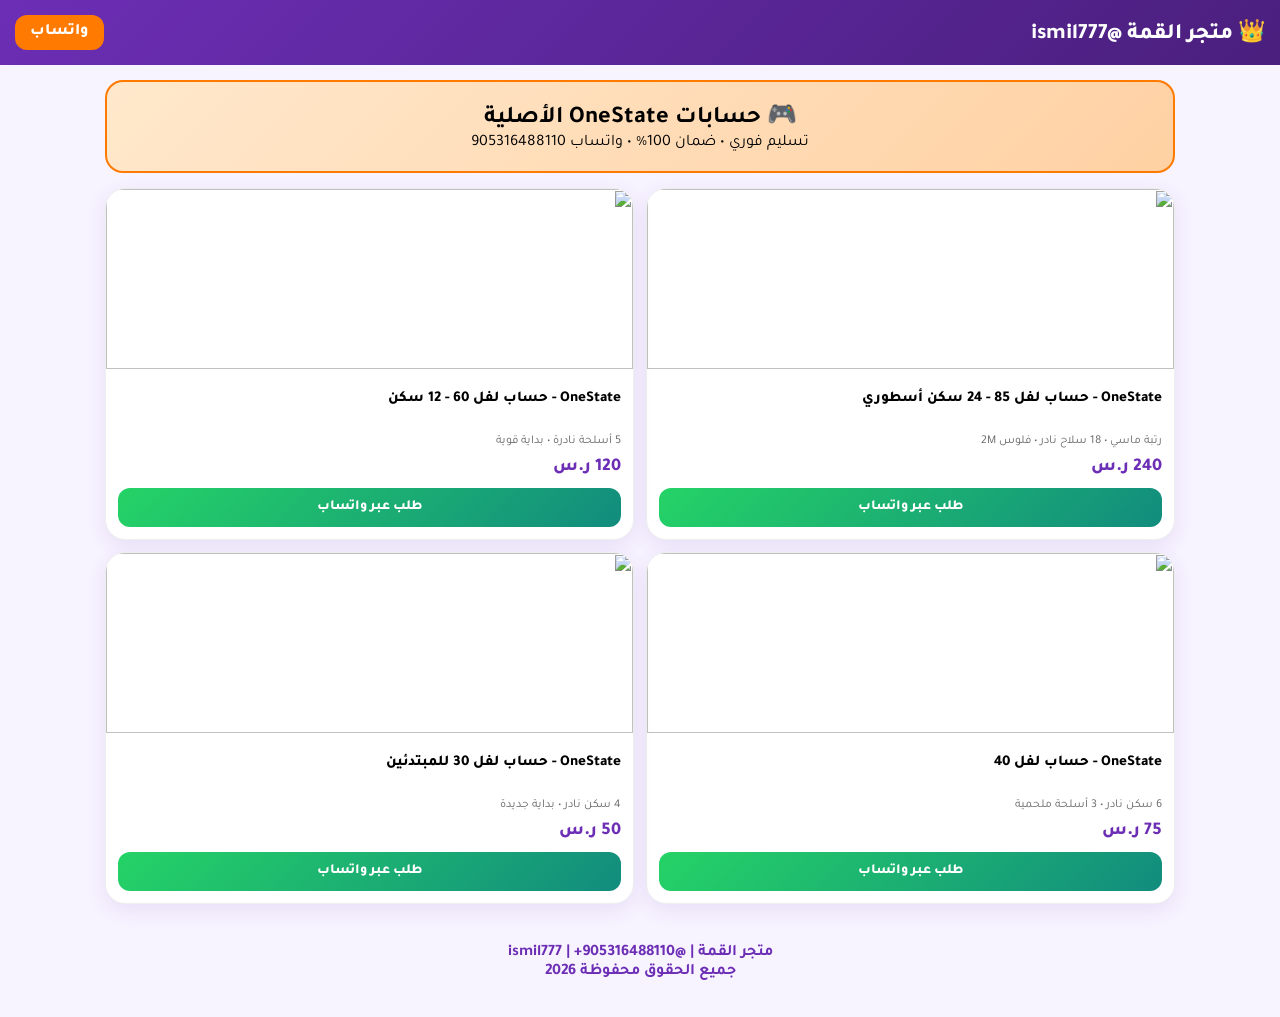
==== index.html @ 25f90ca7 "Create index.html" ====
<!DOCTYPE html>
<html lang="ar" dir="rtl">
<head>
<meta charset="UTF-8">
<meta name="viewport" content="width=device-width, initial-scale=1.0">
<title>متجر القمة - @ismil777</title>
<link href="https://fonts.googleapis.com/css2?family=Tajawal:wght@700;800&display=swap" rel="stylesheet">
<style>
*{margin:0;padding:0;box-sizing:border-box;font-family:'Tajawal',sans-serif}
body{background:#f7f3ff}
.header{background:linear-gradient(135deg,#6C2EB5,#4a1f7d);color:#fff;padding:15px;position:sticky;top:0;z-index:10;display:flex;justify-content:space-between;align-items:center}
.logo{font-size:22px;font-weight:800}
.btn-wa-head{background:#FF7A00;color:#fff;padding:8px 15px;border-radius:12px;text-decoration:none;font-weight:800}
.container{max-width:1100px;margin:auto;padding:15px}
.banner{background:linear-gradient(135deg,#FFE8CC,#FFD1A3);border-radius:18px;padding:18px;text-align:center;margin-bottom:15px;border:2px solid #FF7A00}
.products{display:grid;grid-template-columns:repeat(2,1fr);gap:12px}
@media(max-width:600px){.products{grid-template-columns:1fr}}
.card{background:#fff;border-radius:20px;overflow:hidden;box-shadow:0 6px 20px rgba(108,46,181,.1);border:1px solid #eee}
.card img{width:100%;height:180px;object-fit:cover}
.card-body{padding:12px}
.card-title{font-weight:800;font-size:15px;line-height:1.3;height:40px}
.card-desc{font-size:12px;color:#666;margin-top:5px}
.card-price{color:#6C2EB5;font-weight:800;font-size:18px;margin-top:8px}
.btn-order{width:100%;margin-top:10px;background:linear-gradient(135deg,#25D366,#128C7E);color:#fff;border:none;border-radius:12px;padding:11px;font-weight:800;font-size:14px;cursor:pointer}
.footer{text-align:center;padding:20px;color:#6C2EB5;font-weight:700;margin-top:20px}
</style>
</head>
<body>
<div class="header">
<div class="logo">👑 متجر القمة @ismil777</div>
<a class="btn-wa-head" href="https://wa.me/905316488110">واتساب</a>
</div>

<div class="container">
<div class="banner">
<h2>🎮 حسابات OneState الأصلية</h2>
<p>تسليم فوري • ضمان 100% • واتساب 905316488110</p>
</div>

<div class="products">

<div class="card">
<img src="https://images.unsplash.com/photo-1511512578047-dfb367046420?w=600">
<div class="card-body">
<div class="card-title">OneState - حساب لفل 85 - 24 سكن أسطوري</div>
<div class="card-desc">رتبة ماسي • 18 سلاح نادر • فلوس 2M</div>
<div class="card-price">240 ر.س</div>
<button class="btn-order" onclick="order('لفل 85 - 24 سكن أسطوري - 240 ر.س')">طلب عبر واتساب</button>
</div>
</div>

<div class="card">
<img src="https://images.unsplash.com/photo-1542751371-adc38448a05e?w=600">
<div class="card-body">
<div class="card-title">OneState - حساب لفل 60 - 12 سكن</div>
<div class="card-desc">5 أسلحة نادرة • بداية قوية</div>
<div class="card-price">120 ر.س</div>
<button class="btn-order" onclick="order('لفل 60 - 120 ر.س')">طلب عبر واتساب</button>
</div>
</div>

<div class="card">
<img src="https://images.unsplash.com/photo-1493711662062-fa541adb3fc8?w=600">
<div class="card-body">
<div class="card-title">OneState - حساب لفل 40</div>
<div class="card-desc">6 سكن نادر • 3 أسلحة ملحمية</div>
<div class="card-price">75 ر.س</div>
<button class="btn-order" onclick="order('لفل 40 - 75 ر.س')">طلب عبر واتساب</button>
</div>
</div>

<div class="card">
<img src="https://images.unsplash.com/photo-1538481199705-c710c4e965fc?w=600">
<div class="card-body">
<div class="card-title">OneState - حساب لفل 30 للمبتدئين</div>
<div class="card-desc">4 سكن نادر • بداية جديدة</div>
<div class="card-price">50 ر.س</div>
<button class="btn-order" onclick="order('لفل 30 - 50 ر.س')">طلب عبر واتساب</button>
</div>
</div>

</div>

<div class="footer">
متجر القمة | @ismil777 | +905316488110<br>
جميع الحقوق محفوظة 2026
</div>
</div>

<script>
function order(p){
var msg = "السلام عليكم - اريد طلب: " + p + " من متجر القمة";
window.open("https://wa.me/905316488110?text=" + encodeURIComponent(msg), "_blank");
}
</script>
</body>
</html>
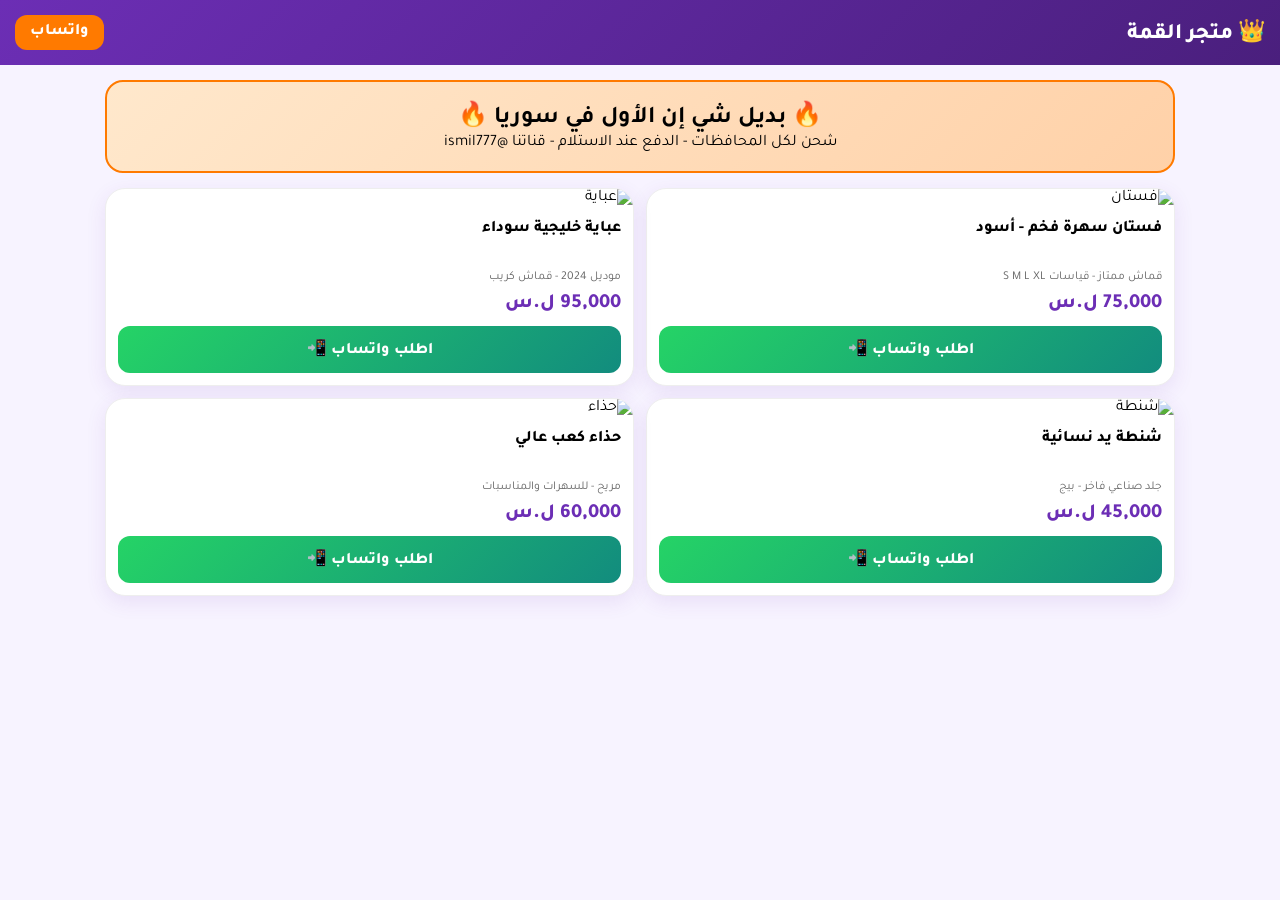
==== commit 0de8f5d1: "Update index.html" ====
--- a/index.html
+++ b/index.html
@@ -8,89 +8,80 @@
 <style>
 *{margin:0;padding:0;box-sizing:border-box;font-family:'Tajawal',sans-serif}
 body{background:#f7f3ff}
-.header{background:linear-gradient(135deg,#6C2EB5,#4a1f7d);color:#fff;padding:15px;position:sticky;top:0;z-index:10;display:flex;justify-content:space-between;align-items:center}
+header{background:linear-gradient(135deg,#6C2EB5,#4a1f7d);color:#fff;padding:15px;position:sticky;top:0;z-index:10;display:flex;justify-content:space-between;align-items:center}
 .logo{font-size:22px;font-weight:800}
 .btn-wa-head{background:#FF7A00;color:#fff;padding:8px 15px;border-radius:12px;text-decoration:none;font-weight:800}
 .container{max-width:1100px;margin:auto;padding:15px}
-.banner{background:linear-gradient(135deg,#FFE8CC,#FFD1A3);border-radius:18px;padding:18px;text-align:center;margin-bottom:15px;border:2px solid #FF7A00}
+.banner{background:linear-gradient(135deg,#FFE8CC,#FFD1A8);border-radius:18px;padding:18px;text-align:center;margin-bottom:15px;border:2px solid #FF7A00}
 .products{display:grid;grid-template-columns:repeat(2,1fr);gap:12px}
 @media(max-width:600px){.products{grid-template-columns:1fr}}
 .card{background:#fff;border-radius:20px;overflow:hidden;box-shadow:0 6px 20px rgba(108,46,181,.1);border:1px solid #eee}
-.card img{width:100%;height:180px;object-fit:cover}
+.card img{width:100%;height:280px;object-fit:cover}
 .card-body{padding:12px}
-.card-title{font-weight:800;font-size:15px;line-height:1.3;height:40px}
+.card-title{font-weight:800;font-size:16px;height:45px}
 .card-desc{font-size:12px;color:#666;margin-top:5px}
-.card-price{color:#6C2EB5;font-weight:800;font-size:18px;margin-top:8px}
-.btn-order{width:100%;margin-top:10px;background:linear-gradient(135deg,#25D366,#128C7E);color:#fff;border:none;border-radius:12px;padding:11px;font-weight:800;font-size:14px;cursor:pointer}
-.footer{text-align:center;padding:20px;color:#6C2EB5;font-weight:700;margin-top:20px}
+.card-price{color:#6C2EB5;font-weight:800;font-size:20px;margin-top:8px}
+.btn-order{width:100%;margin-top:10px;background:linear-gradient(135deg,#25D366,#128C7E);color:#fff;border:none;border-radius:12px;padding:12px;font-weight:800;font-size:16px;cursor:pointer}
 </style>
 </head>
 <body>
-<div class="header">
-<div class="logo">👑 متجر القمة @ismil777</div>
-<a class="btn-wa-head" href="https://wa.me/905316488110">واتساب</a>
-</div>
-
+<header>
+<div class="logo">👑 متجر القمة</div>
+<a class="btn-wa-head" href="https://wa.me/963900000000">واتساب</a>
+</header>
 <div class="container">
 <div class="banner">
-<h2>🎮 حسابات OneState الأصلية</h2>
-<p>تسليم فوري • ضمان 100% • واتساب 905316488110</p>
+<h2>🔥 بديل شي إن الأول في سوريا 🔥</h2>
+<p>شحن لكل المحافظات - الدفع عند الاستلام - قناتنا @ismil777</p>
 </div>
-
 <div class="products">
-
+<!-- المنتج 1 -->
 <div class="card">
-<img src="https://images.unsplash.com/photo-1511512578047-dfb367046420?w=600">
+<img src="https://images.unsplash.com/photo-1595777457583-95e059d581b8?w=500" alt="فستان">
 <div class="card-body">
-<div class="card-title">OneState - حساب لفل 85 - 24 سكن أسطوري</div>
-<div class="card-desc">رتبة ماسي • 18 سلاح نادر • فلوس 2M</div>
-<div class="card-price">240 ر.س</div>
-<button class="btn-order" onclick="order('لفل 85 - 24 سكن أسطوري - 240 ر.س')">طلب عبر واتساب</button>
+<div class="card-title">فستان سهرة فخم - أسود</div>
+<div class="card-desc">قماش ممتاز - قياسات S M L XL</div>
+<div class="card-price">75,000 ل.س</div>
+<button class="btn-order" onclick="order('فستان سهرة فخم - أسود')">اطلب واتساب 📲</button>
 </div>
 </div>
-
+<!-- المنتج 2 -->
 <div class="card">
-<img src="https://images.unsplash.com/photo-1542751371-adc38448a05e?w=600">
+<img src="https://images.unsplash.com/photo-1581044777550-4cfa60707c03?w=500" alt="عباية">
 <div class="card-body">
-<div class="card-title">OneState - حساب لفل 60 - 12 سكن</div>
-<div class="card-desc">5 أسلحة نادرة • بداية قوية</div>
-<div class="card-price">120 ر.س</div>
-<button class="btn-order" onclick="order('لفل 60 - 120 ر.س')">طلب عبر واتساب</button>
+<div class="card-title">عباية خليجية سوداء</div>
+<div class="card-desc">موديل 2024 - قماش كريب</div>
+<div class="card-price">95,000 ل.س</div>
+<button class="btn-order" onclick="order('عباية خليجية سوداء')">اطلب واتساب 📲</button>
 </div>
 </div>
-
+<!-- المنتج 3 -->
 <div class="card">
-<img src="https://images.unsplash.com/photo-1493711662062-fa541adb3fc8?w=600">
+<img src="https://images.unsplash.com/photo-1543163521-1bf539c55dd2?w=500" alt="شنطة">
 <div class="card-body">
-<div class="card-title">OneState - حساب لفل 40</div>
-<div class="card-desc">6 سكن نادر • 3 أسلحة ملحمية</div>
-<div class="card-price">75 ر.س</div>
-<button class="btn-order" onclick="order('لفل 40 - 75 ر.س')">طلب عبر واتساب</button>
+<div class="card-title">شنطة يد نسائية</div>
+<div class="card-desc">جلد صناعي فاخر - بيج</div>
+<div class="card-price">45,000 ل.س</div>
+<button class="btn-order" onclick="order('شنطة يد نسائية')">اطلب واتساب 📲</button>
 </div>
 </div>
-
+<!-- المنتج 4 -->
 <div class="card">
-<img src="https://images.unsplash.com/photo-1538481199705-c710c4e965fc?w=600">
+<img src="https://images.unsplash.com/photo-1542291026-7eec264c27ff?w=500" alt="حذاء">
 <div class="card-body">
-<div class="card-title">OneState - حساب لفل 30 للمبتدئين</div>
-<div class="card-desc">4 سكن نادر • بداية جديدة</div>
-<div class="card-price">50 ر.س</div>
-<button class="btn-order" onclick="order('لفل 30 - 50 ر.س')">طلب عبر واتساب</button>
+<div class="card-title">حذاء كعب عالي</div>
+<div class="card-desc">مريح - للسهرات والمناسبات</div>
+<div class="card-price">60,000 ل.س</div>
+<button class="btn-order" onclick="order('حذاء كعب عالي')">اطلب واتساب 📲</button>
 </div>
 </div>
-
-</div>
-
-<div class="footer">
-متجر القمة | @ismil777 | +905316488110<br>
-جميع الحقوق محفوظة 2026
 </div>
 </div>
-
 <script>
-function order(p){
-var msg = "السلام عليكم - اريد طلب: " + p + " من متجر القمة";
-window.open("https://wa.me/905316488110?text=" + encodeURIComponent(msg), "_blank");
+function order(name){
+ let phone="963900000000"; // غير رقمك هون
+ let msg=`مرحبا متجر القمة 👑 بدي اطلب: ${name} - من موقعكم https://suluknet2000-bot.github.io/alqima-stor/`;
+ window.open(`https://wa.me/${phone}?text=${encodeURIComponent(msg)}`,"_blank");
 }
 </script>
 </body>
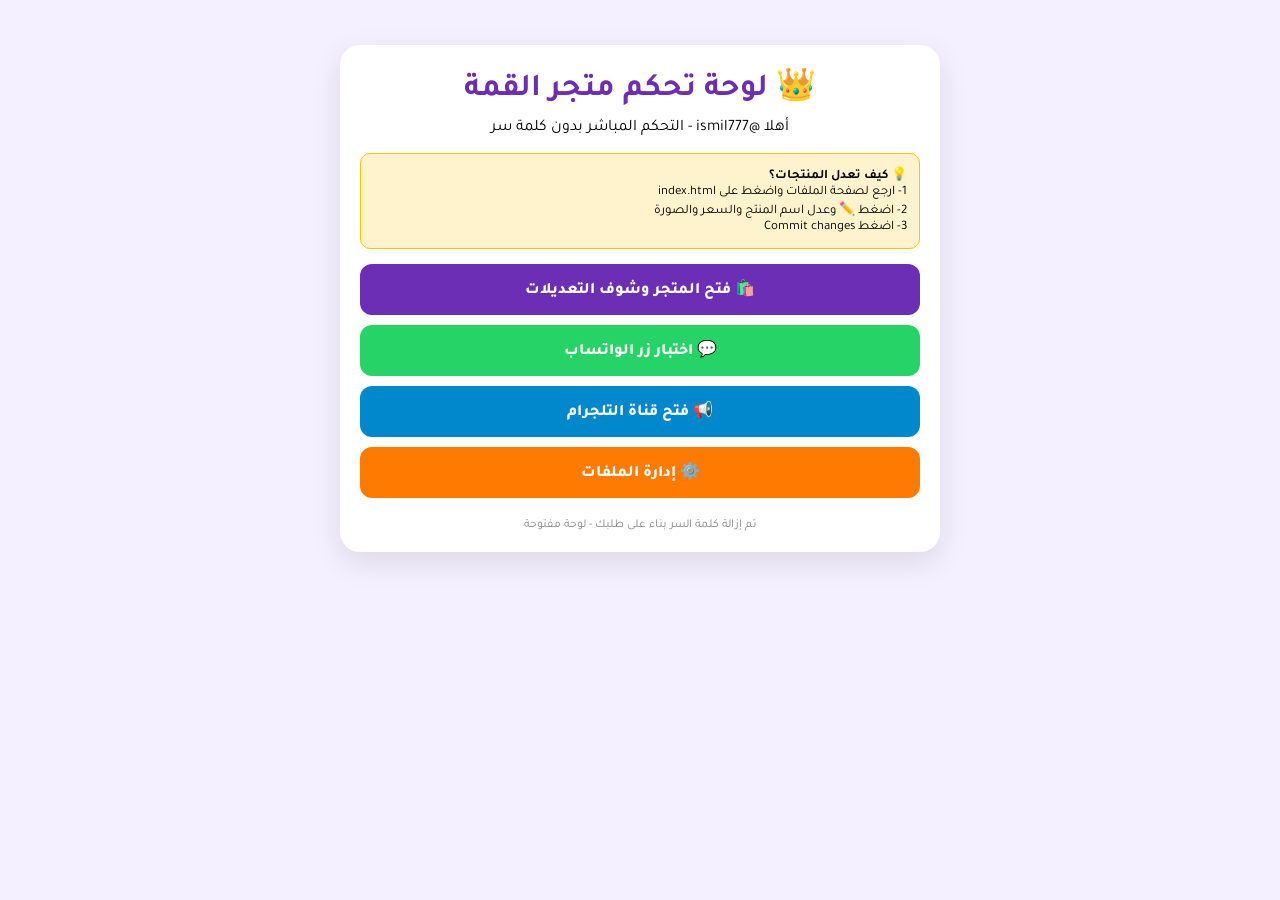
==== commit 09b11a0b: "Update index.html" ====
--- a/index.html
+++ b/index.html
@@ -3,86 +3,39 @@
 <head>
 <meta charset="UTF-8">
 <meta name="viewport" content="width=device-width, initial-scale=1.0">
-<title>متجر القمة - @ismil777</title>
+<title>لوحة تحكم القمة</title>
 <link href="https://fonts.googleapis.com/css2?family=Tajawal:wght@700;800&display=swap" rel="stylesheet">
 <style>
 *{margin:0;padding:0;box-sizing:border-box;font-family:'Tajawal',sans-serif}
-body{background:#f7f3ff}
-header{background:linear-gradient(135deg,#6C2EB5,#4a1f7d);color:#fff;padding:15px;position:sticky;top:0;z-index:10;display:flex;justify-content:space-between;align-items:center}
-.logo{font-size:22px;font-weight:800}
-.btn-wa-head{background:#FF7A00;color:#fff;padding:8px 15px;border-radius:12px;text-decoration:none;font-weight:800}
-.container{max-width:1100px;margin:auto;padding:15px}
-.banner{background:linear-gradient(135deg,#FFE8CC,#FFD1A8);border-radius:18px;padding:18px;text-align:center;margin-bottom:15px;border:2px solid #FF7A00}
-.products{display:grid;grid-template-columns:repeat(2,1fr);gap:12px}
-@media(max-width:600px){.products{grid-template-columns:1fr}}
-.card{background:#fff;border-radius:20px;overflow:hidden;box-shadow:0 6px 20px rgba(108,46,181,.1);border:1px solid #eee}
-.card img{width:100%;height:280px;object-fit:cover}
-.card-body{padding:12px}
-.card-title{font-weight:800;font-size:16px;height:45px}
-.card-desc{font-size:12px;color:#666;margin-top:5px}
-.card-price{color:#6C2EB5;font-weight:800;font-size:20px;margin-top:8px}
-.btn-order{width:100%;margin-top:10px;background:linear-gradient(135deg,#25D366,#128C7E);color:#fff;border:none;border-radius:12px;padding:12px;font-weight:800;font-size:16px;cursor:pointer}
+body{background:#f5f0ff;padding:15px}
+.box{max-width:600px;margin:30px auto;background:#fff;padding:20px;border-radius:20px;box-shadow:0 10px 30px rgba(0,0,0,.1)}
+h1{text-align:center;color:#6C2EB5}
+.btn{width:100%;padding:14px;margin:10px 0;border:none;border-radius:12px;font-weight:800;font-size:16px;cursor:pointer;text-decoration:none;display:block;text-align:center}
+.purple{background:#6C2EB5;color:#fff}
+.green{background:#25D366;color:#fff}
+.blue{background:#0088cc;color:#fff}
+.orange{background:#FF7A00;color:#fff}
+.note{background:#fff3cd;padding:12px;border-radius:10px;margin:15px 0;font-size:13px;border:1px solid #ffc107}
 </style>
 </head>
 <body>
-<header>
-<div class="logo">👑 متجر القمة</div>
-<a class="btn-wa-head" href="https://wa.me/963900000000">واتساب</a>
-</header>
-<div class="container">
-<div class="banner">
-<h2>🔥 بديل شي إن الأول في سوريا 🔥</h2>
-<p>شحن لكل المحافظات - الدفع عند الاستلام - قناتنا @ismil777</p>
+<div class="box">
+<h1>👑 لوحة تحكم متجر القمة</h1>
+<p style="text-align:center;margin:10px 0">أهلا @ismil777 - التحكم المباشر بدون كلمة سر</p>
+
+<div class="note">
+💡 <b>كيف تعدل المنتجات؟</b><br>
+1- ارجع لصفحة الملفات واضغط على index.html<br>
+2- اضغط ✏️ وعدل اسم المنتج والسعر والصورة<br>
+3- اضغط Commit changes
 </div>
-<div class="products">
-<!-- المنتج 1 -->
-<div class="card">
-<img src="https://images.unsplash.com/photo-1595777457583-95e059d581b8?w=500" alt="فستان">
-<div class="card-body">
-<div class="card-title">فستان سهرة فخم - أسود</div>
-<div class="card-desc">قماش ممتاز - قياسات S M L XL</div>
-<div class="card-price">75,000 ل.س</div>
-<button class="btn-order" onclick="order('فستان سهرة فخم - أسود')">اطلب واتساب 📲</button>
+
+<a href="index.html" class="btn purple">🛍️ فتح المتجر وشوف التعديلات</a>
+<a href="https://wa.me/963900000000" class="btn green">💬 اختبار زر الواتساب</a>
+<a href="https://t.me/ismil777" class="btn blue">📢 فتح قناة التلجرام</a>
+<a href="https://github.com/suluknet2000-bot/alqima-stor" class="btn orange">⚙️ إدارة الملفات</a>
+
+<p style="text-align:center;font-size:12px;color:#888;margin-top:20px">تم إزالة كلمة السر بناء على طلبك - لوحة مفتوحة</p>
 </div>
-</div>
-<!-- المنتج 2 -->
-<div class="card">
-<img src="https://images.unsplash.com/photo-1581044777550-4cfa60707c03?w=500" alt="عباية">
-<div class="card-body">
-<div class="card-title">عباية خليجية سوداء</div>
-<div class="card-desc">موديل 2024 - قماش كريب</div>
-<div class="card-price">95,000 ل.س</div>
-<button class="btn-order" onclick="order('عباية خليجية سوداء')">اطلب واتساب 📲</button>
-</div>
-</div>
-<!-- المنتج 3 -->
-<div class="card">
-<img src="https://images.unsplash.com/photo-1543163521-1bf539c55dd2?w=500" alt="شنطة">
-<div class="card-body">
-<div class="card-title">شنطة يد نسائية</div>
-<div class="card-desc">جلد صناعي فاخر - بيج</div>
-<div class="card-price">45,000 ل.س</div>
-<button class="btn-order" onclick="order('شنطة يد نسائية')">اطلب واتساب 📲</button>
-</div>
-</div>
-<!-- المنتج 4 -->
-<div class="card">
-<img src="https://images.unsplash.com/photo-1542291026-7eec264c27ff?w=500" alt="حذاء">
-<div class="card-body">
-<div class="card-title">حذاء كعب عالي</div>
-<div class="card-desc">مريح - للسهرات والمناسبات</div>
-<div class="card-price">60,000 ل.س</div>
-<button class="btn-order" onclick="order('حذاء كعب عالي')">اطلب واتساب 📲</button>
-</div>
-</div>
-</div>
-</div>
-<script>
-function order(name){
- let phone="963900000000"; // غير رقمك هون
- let msg=`مرحبا متجر القمة 👑 بدي اطلب: ${name} - من موقعكم https://suluknet2000-bot.github.io/alqima-stor/`;
- window.open(`https://wa.me/${phone}?text=${encodeURIComponent(msg)}`,"_blank");
-}
-</script>
 </body>
 </html>
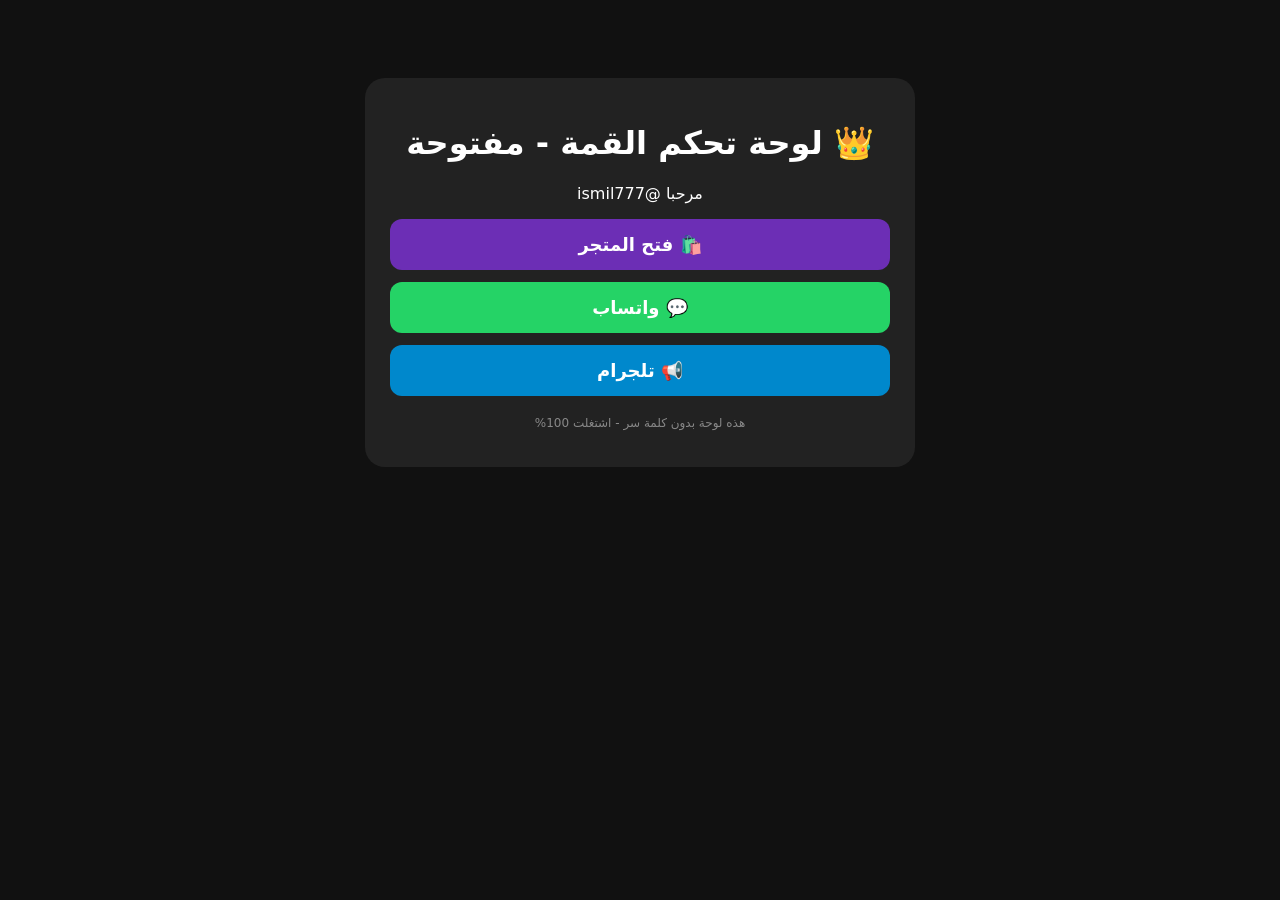
==== commit aa538aaf: "Update index.html" ====
--- a/index.html
+++ b/index.html
@@ -1,41 +1,13 @@
 <!DOCTYPE html>
 <html lang="ar" dir="rtl">
-<head>
-<meta charset="UTF-8">
-<meta name="viewport" content="width=device-width, initial-scale=1.0">
-<title>لوحة تحكم القمة</title>
-<link href="https://fonts.googleapis.com/css2?family=Tajawal:wght@700;800&display=swap" rel="stylesheet">
-<style>
-*{margin:0;padding:0;box-sizing:border-box;font-family:'Tajawal',sans-serif}
-body{background:#f5f0ff;padding:15px}
-.box{max-width:600px;margin:30px auto;background:#fff;padding:20px;border-radius:20px;box-shadow:0 10px 30px rgba(0,0,0,.1)}
-h1{text-align:center;color:#6C2EB5}
-.btn{width:100%;padding:14px;margin:10px 0;border:none;border-radius:12px;font-weight:800;font-size:16px;cursor:pointer;text-decoration:none;display:block;text-align:center}
-.purple{background:#6C2EB5;color:#fff}
-.green{background:#25D366;color:#fff}
-.blue{background:#0088cc;color:#fff}
-.orange{background:#FF7A00;color:#fff}
-.note{background:#fff3cd;padding:12px;border-radius:10px;margin:15px 0;font-size:13px;border:1px solid #ffc107}
-</style>
+<head><meta charset="UTF-8"><meta name="viewport" content="width=device-width, initial-scale=1.0"><title>تحكم القمة</title>
+<style>body{font-family:system-ui;background:#111;color:#fff;padding:20px;text-align:center}.box{max-width:500px;margin:50px auto;background:#222;padding:25px;border-radius:20px}.b{display:block;padding:15px;margin:12px 0;border-radius:12px;color:#fff;text-decoration:none;font-weight:bold;font-size:18px}.p{background:#6C2EB5}.g{background:#25D366}.bl{background:#0088cc}</style>
 </head>
-<body>
-<div class="box">
-<h1>👑 لوحة تحكم متجر القمة</h1>
-<p style="text-align:center;margin:10px 0">أهلا @ismil777 - التحكم المباشر بدون كلمة سر</p>
-
-<div class="note">
-💡 <b>كيف تعدل المنتجات؟</b><br>
-1- ارجع لصفحة الملفات واضغط على index.html<br>
-2- اضغط ✏️ وعدل اسم المنتج والسعر والصورة<br>
-3- اضغط Commit changes
-</div>
-
-<a href="index.html" class="btn purple">🛍️ فتح المتجر وشوف التعديلات</a>
-<a href="https://wa.me/963900000000" class="btn green">💬 اختبار زر الواتساب</a>
-<a href="https://t.me/ismil777" class="btn blue">📢 فتح قناة التلجرام</a>
-<a href="https://github.com/suluknet2000-bot/alqima-stor" class="btn orange">⚙️ إدارة الملفات</a>
-
-<p style="text-align:center;font-size:12px;color:#888;margin-top:20px">تم إزالة كلمة السر بناء على طلبك - لوحة مفتوحة</p>
-</div>
-</body>
-</html>
+<body><div class="box">
+<h1>👑 لوحة تحكم القمة - مفتوحة</h1>
+<p>مرحبا @ismil777</p>
+<a class="b p" href="index.html">🛍️ فتح المتجر</a>
+<a class="b g" href="https://wa.me/963900000000">💬 واتساب</a>
+<a class="b bl" href="https://t.me/ismil777">📢 تلجرام</a>
+<p style="margin-top:20px;font-size:12px;color:#888">هذه لوحة بدون كلمة سر - اشتغلت 100%</p>
+</div></body></html>
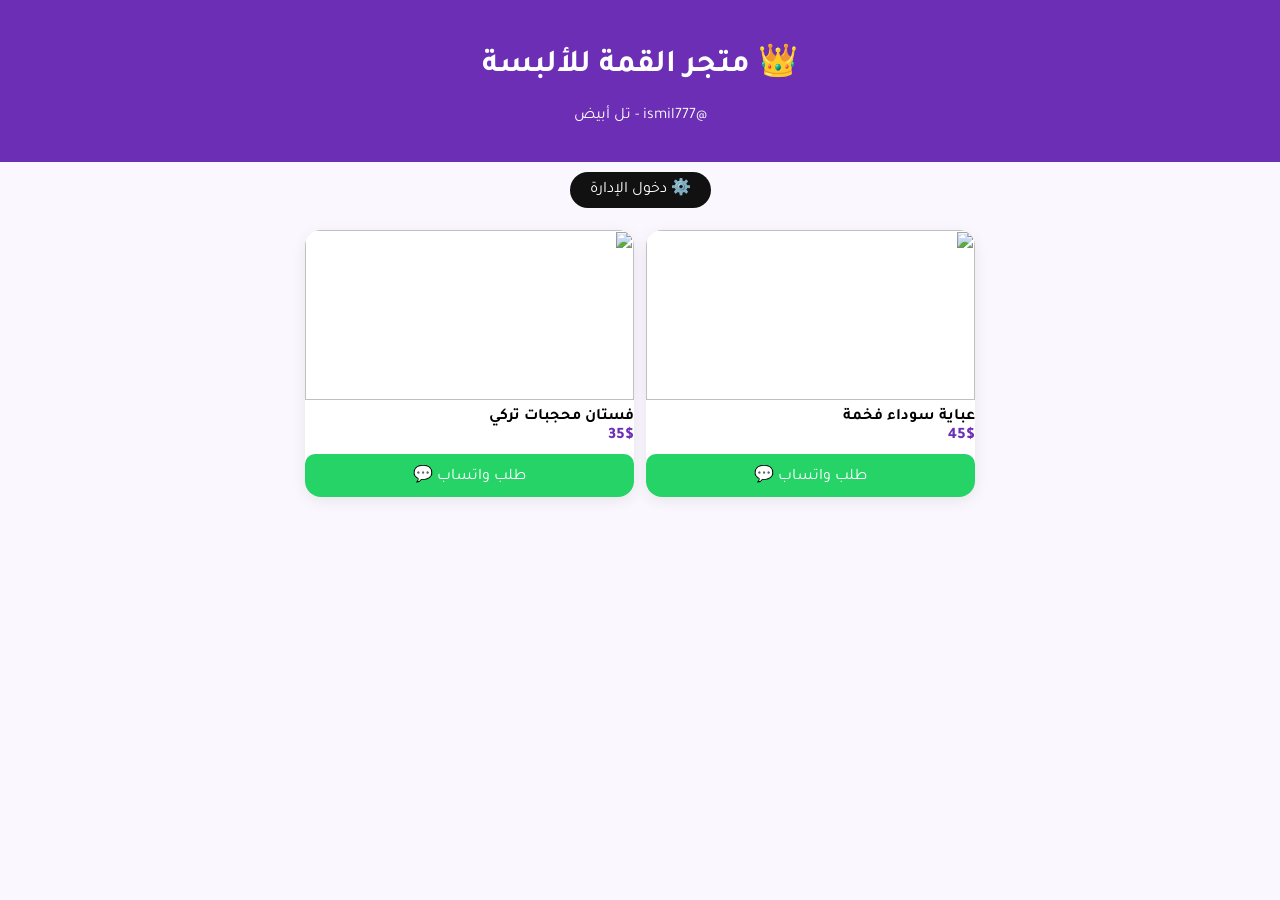
==== commit ec07730d: "Update index.html" ====
--- a/index.html
+++ b/index.html
@@ -1,13 +1,42 @@
 <!DOCTYPE html>
 <html lang="ar" dir="rtl">
-<head><meta charset="UTF-8"><meta name="viewport" content="width=device-width, initial-scale=1.0"><title>تحكم القمة</title>
-<style>body{font-family:system-ui;background:#111;color:#fff;padding:20px;text-align:center}.box{max-width:500px;margin:50px auto;background:#222;padding:25px;border-radius:20px}.b{display:block;padding:15px;margin:12px 0;border-radius:12px;color:#fff;text-decoration:none;font-weight:bold;font-size:18px}.p{background:#6C2EB5}.g{background:#25D366}.bl{background:#0088cc}</style>
+<head>
+<meta charset="UTF-8"><meta name="viewport" content="width=device-width, initial-scale=1.0">
+<title>متجر القمة 👑</title>
+<link href="https://fonts.googleapis.com/css2?family=Tajawal:wght@800&display=swap" rel="stylesheet">
+<style>*{font-family:'Tajawal',sans-serif;box-sizing:border-box}body{margin:0;background:#faf7ff}
+header{background:#6C2EB5;color:#fff;padding:20px;text-align:center}
+.grid{display:grid;grid-template-columns:1fr 1fr;gap:12px;padding:15px;max-width:700px;margin:auto}
+.card{background:#fff;border-radius:16px;overflow:hidden;box-shadow:0 4px 15px rgba(0,0,0,.08)}
+.card img{width:100%;height:170px;object-fit:cover}
+.card.info{padding:10px}.price{color:#6C2EB5;font-weight:800}
+.btn{display:block;background:#25D366;color:#fff;text-align:center;padding:10px;border-radius:10px;text-decoration:none;margin-top:8px}
+.top{padding:15px;text-align:center}
+.top a{background:#111;color:#fff;padding:10px 20px;border-radius:20px;text-decoration:none}
+</style>
 </head>
-<body><div class="box">
-<h1>👑 لوحة تحكم القمة - مفتوحة</h1>
-<p>مرحبا @ismil777</p>
-<a class="b p" href="index.html">🛍️ فتح المتجر</a>
-<a class="b g" href="https://wa.me/963900000000">💬 واتساب</a>
-<a class="b bl" href="https://t.me/ismil777">📢 تلجرام</a>
-<p style="margin-top:20px;font-size:12px;color:#888">هذه لوحة بدون كلمة سر - اشتغلت 100%</p>
-</div></body></html>
+<body>
+<header><h1>👑 متجر القمة للألبسة</h1><p>@ismil777 - تل أبيض</p></header>
+<div class="top"><a href="dashboard.html">⚙️ دخول الإدارة</a></div>
+<div class="grid" id="grid"></div>
+
+<script>
+let defaultProds=[
+{name:"عباية سوداء فخمة",price:"45$",img:"https://images.unsplash.com/photo-1594633312681-425c7b97ccd1?w=400"},
+{name:"فستان محجبات تركي",price:"35$",img:"https://images.unsplash.com/photo-1612336307429-8a898d10e223?w=400"}
+];
+let prods=JSON.parse(localStorage.getItem('alqima_products')||'null') || defaultProds;
+if(prods.length==0) prods=defaultProds;
+let grid=document.getElementById('grid');
+function renderStore(){
+ grid.innerHTML='';
+ prods.forEach(p=>{
+  grid.innerHTML+=`<div class="card"><img src="${p.img}"><div class="info"><b>${p.name}</b><div class="price">${p.price}</div><a class="btn" href="https://wa.me/963900000000?text=بدي ${encodeURIComponent(p.name)}" target="_blank">طلب واتساب 💬</a></div></div>`;
+ });
+}
+renderStore();
+// تحديث تلقائي اذا تغير من لوحة التحكم
+window.addEventListener('storage',()=>{prods=JSON.parse(localStorage.getItem('alqima_products')); renderStore();});
+</script>
+</body>
+</html>
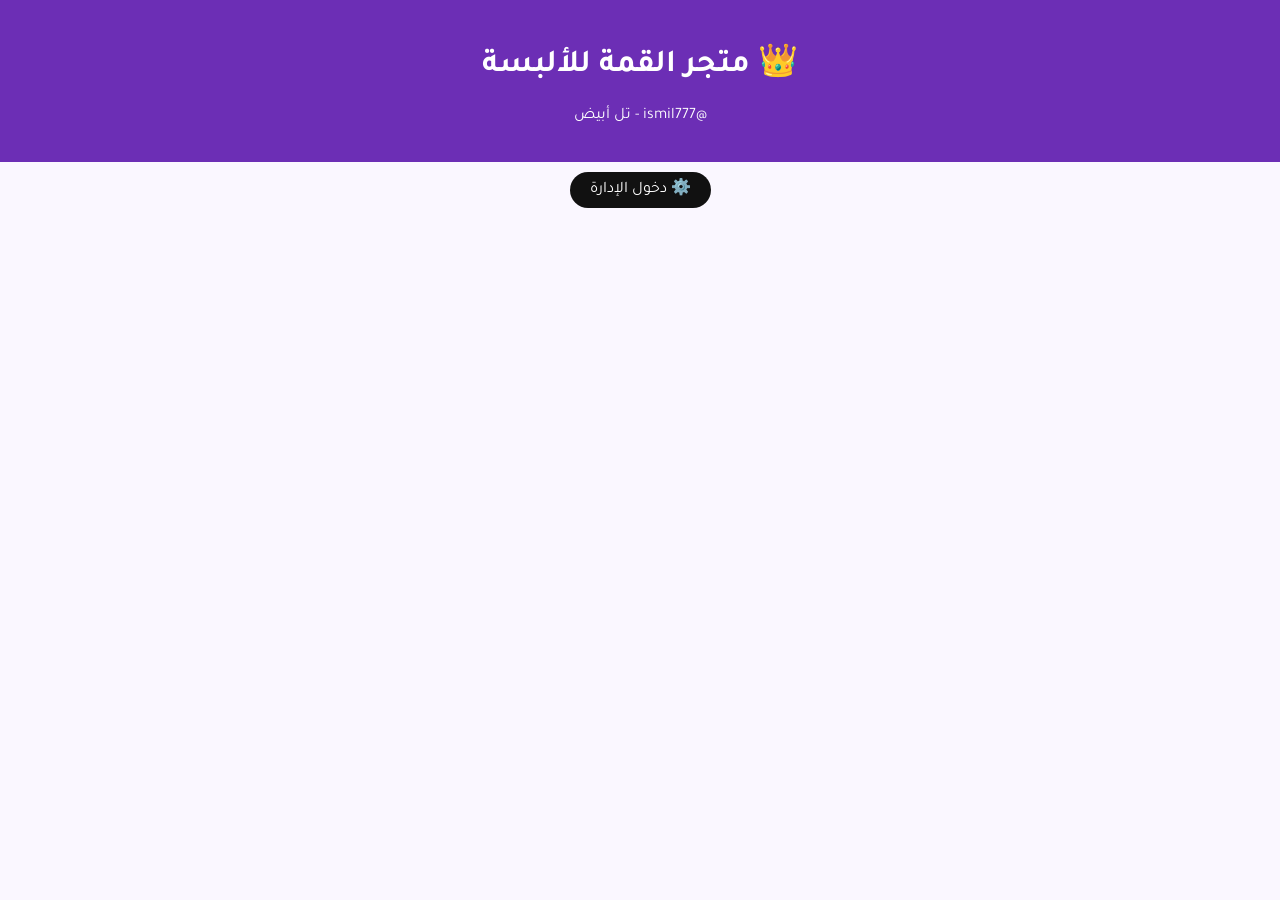
==== commit 75f75a26: "Update index.html" ====
--- a/index.html
+++ b/index.html
@@ -24,7 +24,7 @@
 let defaultProds=[
 {name:"عباية سوداء فخمة",price:"45$",img:"https://images.unsplash.com/photo-1594633312681-425c7b97ccd1?w=400"},
 {name:"فستان محجبات تركي",price:"35$",img:"https://images.unsplash.com/photo-1612336307429-8a898d10e223?w=400"}
-];
+];href="https://wa.me/905316488110?text=بدي
 let prods=JSON.parse(localStorage.getItem('alqima_products')||'null') || defaultProds;
 if(prods.length==0) prods=defaultProds;
 let grid=document.getElementById('grid');
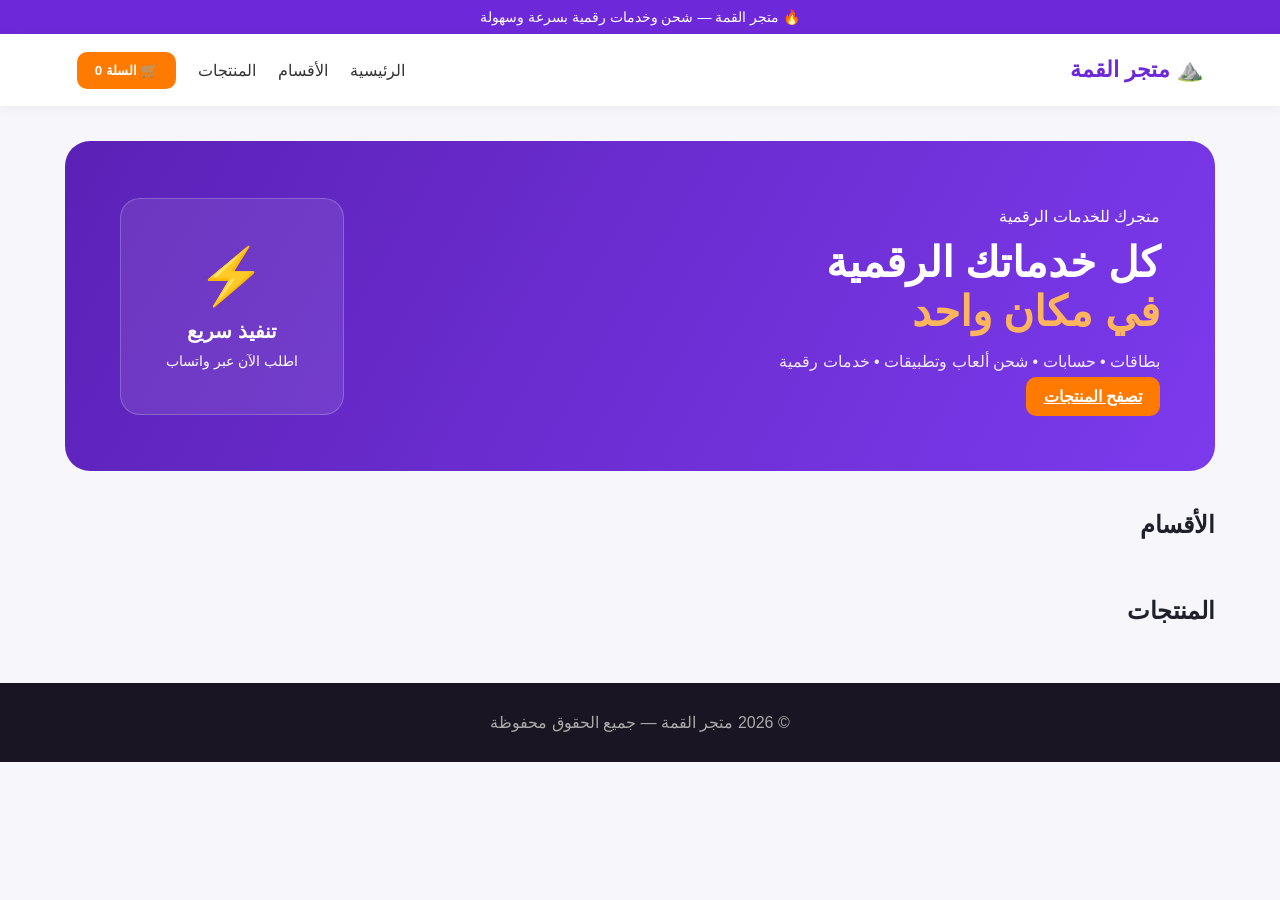
==== commit c1fab080: "Add files via upload" ====
--- a/index.html
+++ b/index.html
@@ -1,42 +1,9 @@
-<!DOCTYPE html>
-<html lang="ar" dir="rtl">
-<head>
-<meta charset="UTF-8"><meta name="viewport" content="width=device-width, initial-scale=1.0">
-<title>متجر القمة 👑</title>
-<link href="https://fonts.googleapis.com/css2?family=Tajawal:wght@800&display=swap" rel="stylesheet">
-<style>*{font-family:'Tajawal',sans-serif;box-sizing:border-box}body{margin:0;background:#faf7ff}
-header{background:#6C2EB5;color:#fff;padding:20px;text-align:center}
-.grid{display:grid;grid-template-columns:1fr 1fr;gap:12px;padding:15px;max-width:700px;margin:auto}
-.card{background:#fff;border-radius:16px;overflow:hidden;box-shadow:0 4px 15px rgba(0,0,0,.08)}
-.card img{width:100%;height:170px;object-fit:cover}
-.card.info{padding:10px}.price{color:#6C2EB5;font-weight:800}
-.btn{display:block;background:#25D366;color:#fff;text-align:center;padding:10px;border-radius:10px;text-decoration:none;margin-top:8px}
-.top{padding:15px;text-align:center}
-.top a{background:#111;color:#fff;padding:10px 20px;border-radius:20px;text-decoration:none}
-</style>
-</head>
-<body>
-<header><h1>👑 متجر القمة للألبسة</h1><p>@ismil777 - تل أبيض</p></header>
-<div class="top"><a href="dashboard.html">⚙️ دخول الإدارة</a></div>
-<div class="grid" id="grid"></div>
-
-<script>
-let defaultProds=[
-{name:"عباية سوداء فخمة",price:"45$",img:"https://images.unsplash.com/photo-1594633312681-425c7b97ccd1?w=400"},
-{name:"فستان محجبات تركي",price:"35$",img:"https://images.unsplash.com/photo-1612336307429-8a898d10e223?w=400"}
-];href="https://wa.me/905316488110?text=بدي
-let prods=JSON.parse(localStorage.getItem('alqima_products')||'null') || defaultProds;
-if(prods.length==0) prods=defaultProds;
-let grid=document.getElementById('grid');
-function renderStore(){
- grid.innerHTML='';
- prods.forEach(p=>{
-  grid.innerHTML+=`<div class="card"><img src="${p.img}"><div class="info"><b>${p.name}</b><div class="price">${p.price}</div><a class="btn" href="https://wa.me/963900000000?text=بدي ${encodeURIComponent(p.name)}" target="_blank">طلب واتساب 💬</a></div></div>`;
- });
-}
-renderStore();
-// تحديث تلقائي اذا تغير من لوحة التحكم
-window.addEventListener('storage',()=>{prods=JSON.parse(localStorage.getItem('alqima_products')); renderStore();});
-</script>
-</body>
-</html>
+<!doctype html><html lang="ar" dir="rtl"><head><meta charset="utf-8"><meta name="viewport" content="width=device-width,initial-scale=1"><title>متجر القمة</title><link rel="stylesheet" href="style.css"></head><body>
+<div class="news">🔥 متجر القمة — شحن وخدمات رقمية بسرعة وسهولة</div>
+<header><div class="brand">⛰️ <b>متجر القمة</b></div><nav><a href="#home">الرئيسية</a><a href="#categories">الأقسام</a><a href="#products">المنتجات</a><button onclick="openCart()">🛒 السلة <span id="count">0</span></button></nav></header>
+<main id="home"><section class="hero"><div><span>متجرك للخدمات الرقمية</span><h1>كل خدماتك الرقمية<br><strong>في مكان واحد</strong></h1><p>بطاقات • حسابات • شحن ألعاب وتطبيقات • خدمات رقمية</p><a class="btn" href="#products">تصفح المنتجات</a></div><div class="heroCard">⚡<b>تنفيذ سريع</b><small>اطلب الآن عبر واتساب</small></div></section>
+<h2 id="categories">الأقسام</h2><section class="cats" id="catList"></section>
+<h2 id="products">المنتجات</h2><div class="grid" id="productList"></div></main>
+<footer>© 2026 متجر القمة — جميع الحقوق محفوظة</footer>
+<div class="modal" id="cartModal"><div class="modalBox"><button class="x" onclick="closeCart()">×</button><h2>🛒 سلة الطلب</h2><div id="cartItems"></div><div class="total">المجموع: <b id="total">0</b> $</div><input id="customer" placeholder="اسمك"><input id="phone" placeholder="رقم التواصل"><button class="btn full" onclick="sendOrder()">إرسال الطلب عبر واتساب</button></div></div>
+<script src="app.js"></script></body></html>
--- a/style.css
+++ b/style.css
@@ -0,0 +1 @@
+*{box-sizing:border-box}body{margin:0;font-family:Tahoma,Arial;background:#f7f7fb;color:#20202b}.news{background:#6d28d9;color:#fff;text-align:center;padding:9px;font-size:14px}header{height:72px;background:#fff;display:flex;align-items:center;justify-content:space-between;padding:0 6%;box-shadow:0 2px 12px #0000000d;position:sticky;top:0;z-index:5}.brand{font-size:22px;color:#6d28d9}nav{display:flex;gap:22px;align-items:center}nav a{text-decoration:none;color:#333}nav button,.btn{border:0;background:#ff7a00;color:white;padding:11px 18px;border-radius:10px;cursor:pointer;font-weight:bold}.hero{margin:35px auto;max-width:1150px;background:linear-gradient(120deg,#5b21b6,#7c3aed);color:white;border-radius:25px;padding:55px;display:flex;justify-content:space-between;align-items:center;min-height:330px}.hero h1{font-size:42px;margin:12px 0}.hero strong{color:#ffb45e}.hero p{opacity:.9}.heroCard{background:#ffffff18;border:1px solid #ffffff35;border-radius:20px;padding:45px;text-align:center;font-size:55px;min-width:220px}.heroCard b,.heroCard small{display:block;font-size:20px;margin-top:10px}.heroCard small{font-size:14px}main{padding-bottom:40px}h2{max-width:1150px;margin:40px auto 18px}.cats{max-width:1150px;margin:auto;display:grid;grid-template-columns:repeat(5,1fr);gap:14px}.cat{background:#fff;padding:22px 10px;text-align:center;border-radius:15px;cursor:pointer;border:1px solid #eee}.cat:hover{border-color:#7c3aed;color:#6d28d9}.grid{max-width:1150px;margin:auto;display:grid;grid-template-columns:repeat(4,1fr);gap:18px}.card{background:#fff;border-radius:16px;padding:15px;border:1px solid #eee}.pic{height:160px;border-radius:12px;background:#eee;display:flex;align-items:center;justify-content:center;font-size:55px}.card h3{margin:12px 0 7px}.price{color:#6d28d9;font-size:20px;font-weight:bold}.card button{width:100%;margin-top:12px;padding:11px;border:0;border-radius:9px;background:#6d28d9;color:#fff;cursor:pointer}footer{text-align:center;background:#191522;color:#aaa;padding:30px}.modal{display:none;position:fixed;inset:0;background:#0008;z-index:10;align-items:center;justify-content:center}.modalBox{background:#fff;width:min(500px,92%);border-radius:18px;padding:25px;position:relative}.x{position:absolute;left:15px;top:12px;border:0;background:none;font-size:28px}.modal input{width:100%;padding:12px;margin:7px 0;border:1px solid #ddd;border-radius:9px}.total{margin:18px 0;font-size:20px}.full{width:100%}.cartrow{display:flex;justify-content:space-between;padding:10px 0;border-bottom:1px solid #eee}@media(max-width:800px){nav a{display:none}.hero{margin:20px 12px;padding:30px;display:block}.hero h1{font-size:32px}.heroCard{margin-top:25px}.cats{grid-template-columns:repeat(2,1fr);padding:0 12px}.grid{grid-template-columns:repeat(2,1fr);padding:0 12px}.pic{height:120px}h2{padding:0 12px}}
